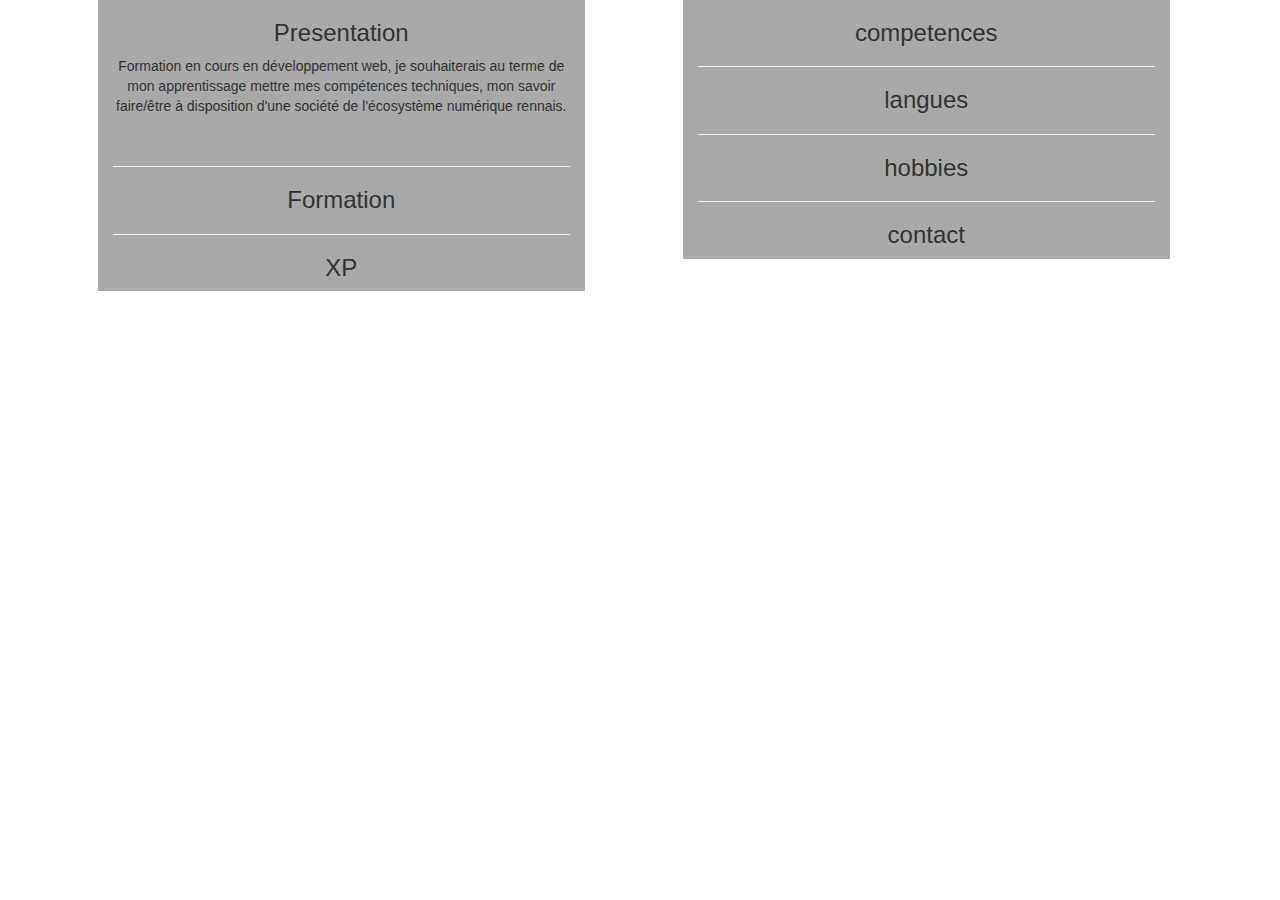
==== index.html @ 0ccfbfde "structure cv" ====
<!DOCTYPE html>
<html>
<head>
    <meta charset ="utf-8"/>
    <meta name="viewport" content="width=device-width,initial-scale=1.0"/>
    <link rel="stylesheet" href="http://maxcdn.bootstrapcdn.com/bootstrap/3.3.6/css/bootstrap.min.css">
   <link rel="stylesheet" type="text/css" href="style.css">
    <title>CV</title>
</head>
   <body>
    <div class="container">
        <div class="row">
            <div class="col-lg-5 col-lg-offset-1 col-md-6 col-md-offset-1 col-sm-12 col-xs-12 text-center partiegauche">
                <div class="presentation">
                    <h3>Presentation</h3>
                        <p>Formation en cours en développement web, je souhaiterais au terme de mon apprentissage mettre mes compétences techniques, mon savoir faire/être à disposition d'une société de l'écosystème numérique rennais.</p>
                        <div class="image">
                            <img src=""/>
                        </div>
                </div>
            <hr/>
                <div class="Formation">
                    <h3>Formation</h3>
                </div>
            <hr/>
                <div class="xp">
                    <h3>XP</h3>
                </div>
            </div>
           
            <div class="col-lg-5 col-lg-offset-1 col-md-6 col-md-offset-1 col-sm-12 col-xs-12 text-center partiedroite">
                <div class="skills">
                    <h3>competences</h3>
                </div>
            <hr/>
                <div class="langues">
                    <h3>langues</h3>
                </div>
            <hr/>
                <div class="Hobbies">
                    <h3>hobbies</h3>
                </div>
            <hr/>
                <div class="contact">
                    <h3>contact</h3>
                </div>
                   
            </div>
        </div>
        </div>  
    </div>
    
    
    
    </body> 

    
</html>
---- style.css ----
.container{
    margin: 0;
}

.partiegauche{
background-color: darkgray;
}

.partiedroite{
background-color: darkgray;
}
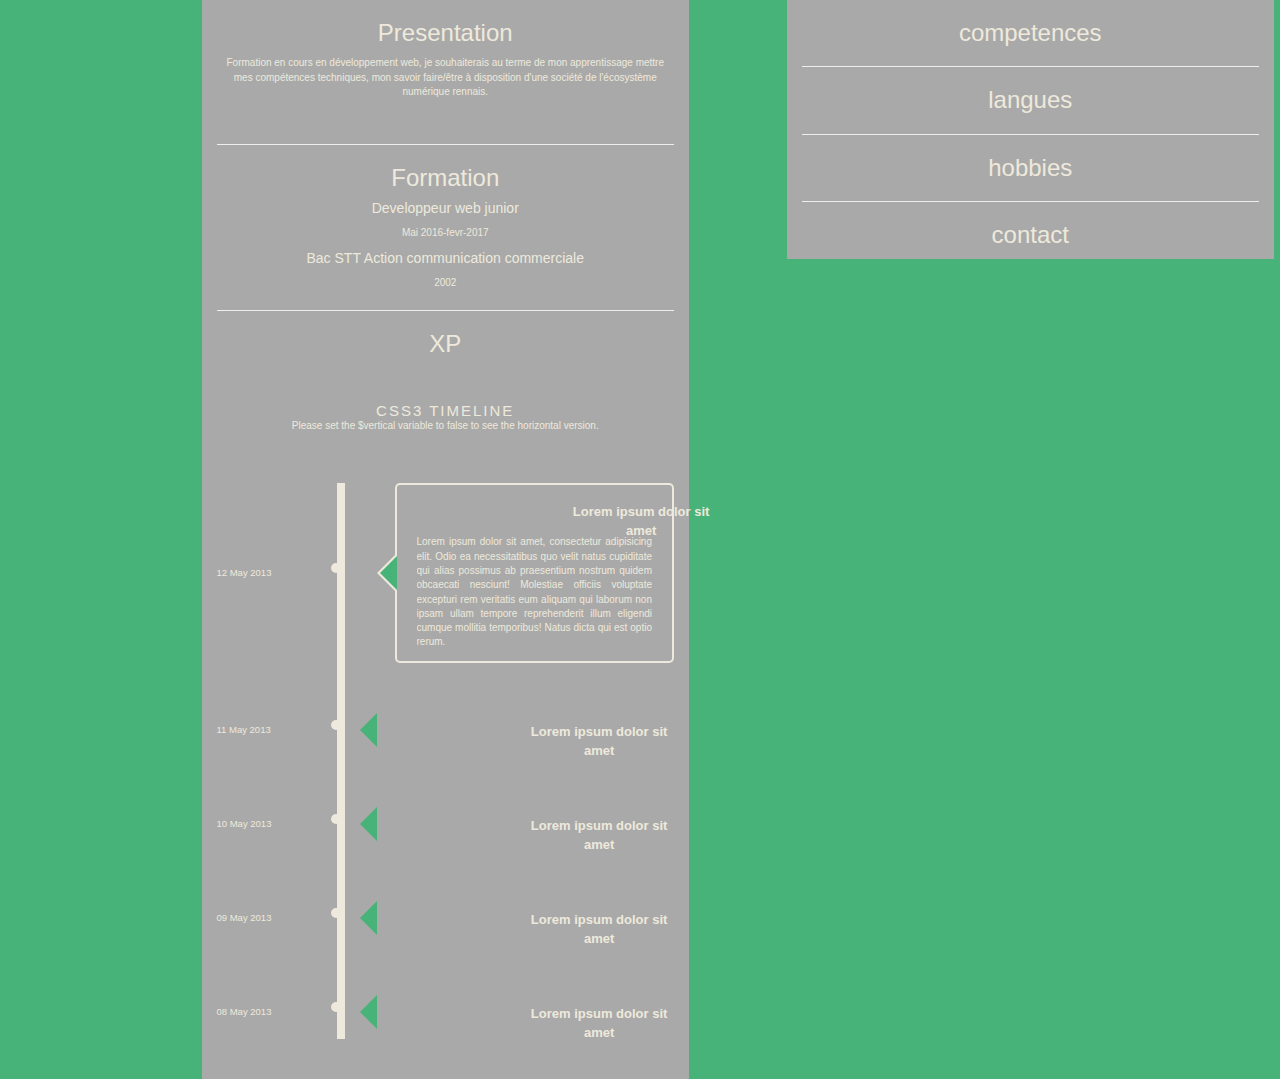
==== commit cc7279de: "ajout timeline" ====
--- a/index.html
+++ b/index.html
@@ -21,10 +21,83 @@
             <hr/>
                 <div class="Formation">
                     <h3>Formation</h3>
+                    <h5 class="code academie">Developpeur web junior</h5>
+                    <p class="dateformation1">Mai 2016-fevr-2017</p>
+                    <h5 class="bac">Bac STT Action communication commerciale</h5>
+                    <p class="dateformation2">2002</p>
                 </div>
             <hr/>
                 <div class="xp">
                     <h3>XP</h3>
+                    <h2>CSS3 Timeline</h2>
+<p>Please set the $vertical variable to false to see the horizontal version.</p>
+<ul id='timeline'>
+  <li class='work'>
+    <input class='radio' id='work5' name='works' type='radio' checked>
+    <div class="relative">
+      <label for='work5'>Lorem ipsum dolor sit amet</label>
+      <span class='date'>12 May 2013</span>
+      <span class='circle'></span>
+    </div>
+    <div class='content'>
+      <p>
+        Lorem ipsum dolor sit amet, consectetur adipisicing elit. Odio ea necessitatibus quo velit natus cupiditate qui alias possimus ab praesentium nostrum quidem obcaecati nesciunt! Molestiae officiis voluptate excepturi rem veritatis eum aliquam qui laborum non ipsam ullam tempore reprehenderit illum eligendi cumque mollitia temporibus! Natus dicta qui est optio rerum.
+      </p>
+    </div>
+  </li>
+  <li class='work'>
+    <input class='radio' id='work4' name='works' type='radio'>
+    <div class="relative">
+      <label for='work4'>Lorem ipsum dolor sit amet</label>
+      <span class='date'>11 May 2013</span>
+      <span class='circle'></span>
+    </div>
+    <div class='content'>
+      <p>
+        Lorem ipsum dolor sit amet, consectetur adipisicing elit. Odio ea necessitatibus quo velit natus cupiditate qui alias possimus ab praesentium nostrum quidem obcaecati nesciunt! Molestiae officiis voluptate excepturi rem veritatis eum aliquam qui laborum non ipsam ullam tempore reprehenderit illum eligendi cumque mollitia temporibus! Natus dicta qui est optio rerum.
+      </p>
+    </div>
+  </li>
+  <li class='work'>
+    <input class='radio' id='work3' name='works' type='radio'>
+    <div class="relative">
+      <label for='work3'>Lorem ipsum dolor sit amet</label>
+      <span class='date'>10 May 2013</span>
+      <span class='circle'></span>
+    </div>
+    <div class='content'>
+      <p>
+        Lorem ipsum dolor sit amet, consectetur adipisicing elit. Odio ea necessitatibus quo velit natus cupiditate qui alias possimus ab praesentium nostrum quidem obcaecati nesciunt! Molestiae officiis voluptate excepturi rem veritatis eum aliquam qui laborum non ipsam ullam tempore reprehenderit illum eligendi cumque mollitia temporibus! Natus dicta qui est optio rerum.
+      </p>
+    </div>
+  </li>
+  <li class='work'>
+    <input class='radio' id='work2' name='works' type='radio'>
+    <div class="relative">
+      <label for='work2'>Lorem ipsum dolor sit amet</label>
+      <span class='date'>09 May 2013</span>
+      <span class='circle'></span>
+    </div>
+    <div class='content'>
+      <p>
+        Lorem ipsum dolor sit amet, consectetur adipisicing elit. Odio ea necessitatibus quo velit natus cupiditate qui alias possimus ab praesentium nostrum quidem obcaecati nesciunt! Molestiae officiis voluptate excepturi rem veritatis eum aliquam qui laborum non ipsam ullam tempore reprehenderit illum eligendi cumque mollitia temporibus! Natus dicta qui est optio rerum.
+      </p>
+    </div>
+  </li>
+  <li class='work'>
+    <input class='radio' id='work1' name='works' type='radio'>
+    <div class="relative">
+      <label for='work1'>Lorem ipsum dolor sit amet</label>
+      <span class='date'>08 May 2013</span>
+      <span class='circle'></span>
+    </div>
+    <div class='content'>
+      <p>
+        Lorem ipsum dolor sit amet, consectetur adipisicing elit. Odio ea necessitatibus quo velit natus cupiditate qui alias possimus ab praesentium nostrum quidem obcaecati nesciunt! Molestiae officiis voluptate excepturi rem veritatis eum aliquam qui laborum non ipsam ullam tempore reprehenderit illum eligendi cumque mollitia temporibus! Natus dicta qui est optio rerum.
+      </p>
+    </div>
+  </li>
+</ul>
                 </div>
             </div>
            
--- a/style.css
+++ b/style.css
@@ -9,4 +9,196 @@
 
 .partiedroite{
 background-color: darkgray;
-}+}
+
+
+/* -------------------------------------
+ * For horizontal version, set the
+ * $vertical variable to false
+ * ------------------------------------- */
+/* -------------------------------------
+ * General Style
+ * ------------------------------------- */
+@import url(http://fonts.googleapis.com/css?family=Noto+Sans);
+body {
+  max-width: 1200px;
+  margin: 0 auto;
+  padding: 0 5%;
+  font-size: 100%;
+  font-family: "Noto Sans", sans-serif;
+  color: #eee9dc;
+  background: #48b379;
+}
+
+h2 {
+  margin: 3em 0 0 0;
+  font-size: 1.5em;
+  letter-spacing: 2px;
+  text-transform: uppercase;
+}
+
+/* -------------------------------------
+ * timeline
+ * ------------------------------------- */
+#timeline {
+  list-style: none;
+  margin: 50px 0 30px 120px;
+  padding-left: 30px;
+  border-left: 8px solid #eee9dc;
+}
+#timeline li {
+  margin: 40px 0;
+  position: relative;
+}
+#timeline p {
+  margin: 0 0 15px;
+}
+
+.date {
+  margin-top: -10px;
+  top: 50%;
+  left: -158px;
+  font-size: 0.95em;
+  line-height: 20px;
+  position: absolute;
+}
+
+.circle {
+  margin-top: -10px;
+  top: 50%;
+  left: -44px;
+  width: 10px;
+  height: 10px;
+  background: #48b379;
+  border: 5px solid #eee9dc;
+  border-radius: 50%;
+  display: block;
+  position: absolute;
+}
+
+.content {
+  max-height: 20px;
+  padding: 50px 20px 0;
+  border-color: transparent;
+  border-width: 2px;
+  border-style: solid;
+  border-radius: 0.5em;
+  position: relative;
+}
+.content:before, .content:after {
+  content: "";
+  width: 0;
+  height: 0;
+  border: solid transparent;
+  position: absolute;
+  pointer-events: none;
+  right: 100%;
+}
+.content:before {
+  border-right-color: inherit;
+  border-width: 20px;
+  top: 50%;
+  margin-top: -20px;
+}
+.content:after {
+  border-right-color: #48b379;
+  border-width: 17px;
+  top: 50%;
+  margin-top: -17px;
+}
+.content p {
+  max-height: 0;
+  color: transparent;
+  text-align: justify;
+  word-break: break-word;
+  hyphens: auto;
+  overflow: hidden;
+}
+
+label {
+  font-size: 1.3em;
+  position: absolute;
+  z-index: 100;
+  cursor: pointer;
+  top: 20px;
+  transition: transform 0.2s linear;
+}
+
+.radio {
+  display: none;
+}
+
+.radio:checked + .relative label {
+  cursor: auto;
+  transform: translateX(42px);
+}
+.radio:checked + .relative .circle {
+  background: #f98262;
+}
+.radio:checked ~ .content {
+  max-height: 180px;
+  border-color: #eee9dc;
+  margin-right: 20px;
+  transform: translateX(20px);
+  transition: max-height 0.4s linear, border-color 0.5s linear, transform 0.2s linear;
+}
+.radio:checked ~ .content p {
+  max-height: 200px;
+  color: #eee9dc;
+  transition: color 0.3s linear 0.3s;
+}
+
+/* -------------------------------------
+ * mobile phones (vertical version only)
+ * ------------------------------------- */
+@media screen and (max-width: 767px) {
+  #timeline {
+    margin-left: 0;
+    padding-left: 0;
+    border-left: none;
+  }
+  #timeline li {
+    margin: 50px 0;
+  }
+
+  label {
+    width: 85%;
+    font-size: 1.1em;
+    white-space: nowrap;
+    text-overflow: ellipsis;
+    overflow: hidden;
+    display: block;
+    transform: translateX(18px);
+  }
+
+  .content {
+    padding-top: 45px;
+    border-color: #eee9dc;
+  }
+  .content:before, .content:after {
+    border: solid transparent;
+    bottom: 100%;
+  }
+  .content:before {
+    border-bottom-color: inherit;
+    border-width: 17px;
+    top: -16px;
+    left: 50px;
+    margin-left: -17px;
+  }
+  .content:after {
+    border-bottom-color: #48b379;
+    border-width: 20px;
+    top: -20px;
+    left: 50px;
+    margin-left: -20px;
+  }
+  .content p {
+    font-size: 0.9em;
+    line-height: 1.4;
+  }
+
+  .circle, .date {
+    display: none;
+  }
+}
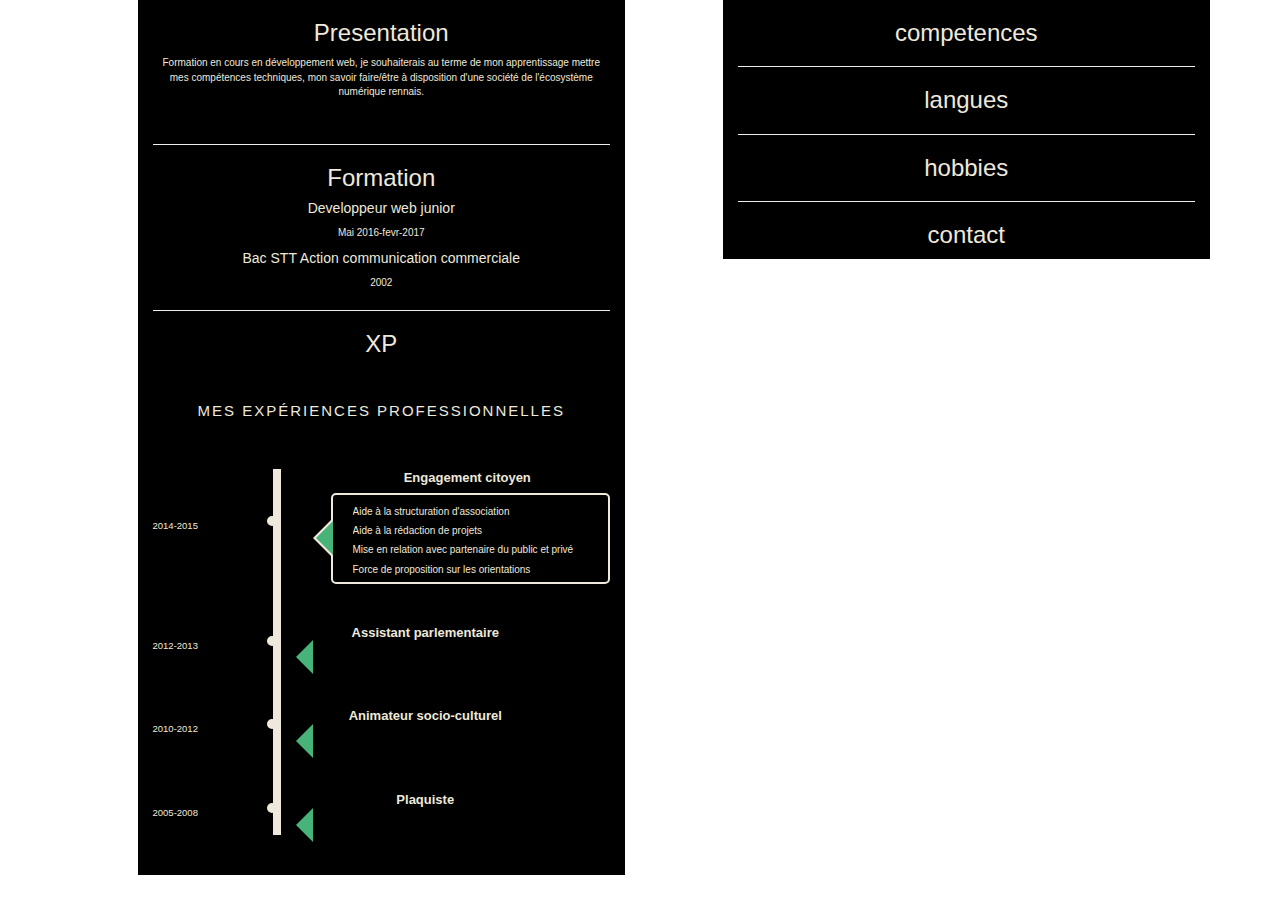
==== commit 4484af04: "structuration de la timeline" ====
--- a/index.html
+++ b/index.html
@@ -29,75 +29,69 @@
             <hr/>
                 <div class="xp">
                     <h3>XP</h3>
-                    <h2>CSS3 Timeline</h2>
-<p>Please set the $vertical variable to false to see the horizontal version.</p>
+                    <h2>Mes expériences professionnelles</h2>
+
 <ul id='timeline'>
   <li class='work'>
     <input class='radio' id='work5' name='works' type='radio' checked>
     <div class="relative">
-      <label for='work5'>Lorem ipsum dolor sit amet</label>
-      <span class='date'>12 May 2013</span>
+      <label for='work5'> Engagement citoyen</label>
+      <span class='date'>2014-2015</span>
       <span class='circle'></span>
     </div>
     <div class='content'>
-      <p>
-        Lorem ipsum dolor sit amet, consectetur adipisicing elit. Odio ea necessitatibus quo velit natus cupiditate qui alias possimus ab praesentium nostrum quidem obcaecati nesciunt! Molestiae officiis voluptate excepturi rem veritatis eum aliquam qui laborum non ipsam ullam tempore reprehenderit illum eligendi cumque mollitia temporibus! Natus dicta qui est optio rerum.
-      </p>
+      <p>Aide à la structuration d'association</p>
+        <p>Aide à la rédaction de projets</p>
+        <p>Mise en relation avec partenaire du public et privé</p>
+        <p>Force de proposition sur les orientations</p>
     </div>
   </li>
   <li class='work'>
     <input class='radio' id='work4' name='works' type='radio'>
     <div class="relative">
-      <label for='work4'>Lorem ipsum dolor sit amet</label>
-      <span class='date'>11 May 2013</span>
+      <label for='work4'>Assistant parlementaire</label>
+      <span class='date'>2012-2013</span>
       <span class='circle'></span>
     </div>
     <div class='content'>
-      <p>
-        Lorem ipsum dolor sit amet, consectetur adipisicing elit. Odio ea necessitatibus quo velit natus cupiditate qui alias possimus ab praesentium nostrum quidem obcaecati nesciunt! Molestiae officiis voluptate excepturi rem veritatis eum aliquam qui laborum non ipsam ullam tempore reprehenderit illum eligendi cumque mollitia temporibus! Natus dicta qui est optio rerum.
-      </p>
+        <p>Gestion de documents</p>
+<p>Production éléments de langage</p>
+<p>Rédaction de comptes rendus/synthèses</p>
+<p>Gestion base de données-Organisation de l’agenda</p>
+<p>Relations publiques</p>
+<p>Veille</p>
     </div>
   </li>
   <li class='work'>
     <input class='radio' id='work3' name='works' type='radio'>
     <div class="relative">
-      <label for='work3'>Lorem ipsum dolor sit amet</label>
-      <span class='date'>10 May 2013</span>
+        <label for='work3'>Animateur socio-culturel</label>
+      <span class='date'>2010-2012</span>
       <span class='circle'></span>
     </div>
     <div class='content'>
-      <p>
-        Lorem ipsum dolor sit amet, consectetur adipisicing elit. Odio ea necessitatibus quo velit natus cupiditate qui alias possimus ab praesentium nostrum quidem obcaecati nesciunt! Molestiae officiis voluptate excepturi rem veritatis eum aliquam qui laborum non ipsam ullam tempore reprehenderit illum eligendi cumque mollitia temporibus! Natus dicta qui est optio rerum.
-      </p>
+        <p>Accompagnement publics en difficulté- Médiation habitants/institutions</p>
+<p>Force de proposition sur l'orientation de la structure</p>
+<p>Écriture des projets de l’association</p>
+<p>Recherche de financement- Traitement des dossiers de subvention</p>
+<p>Organisation d’événements sportif et culturel</p>
+<p>Coopération internationale Maroc</p>
     </div>
   </li>
   <li class='work'>
     <input class='radio' id='work2' name='works' type='radio'>
     <div class="relative">
-      <label for='work2'>Lorem ipsum dolor sit amet</label>
-      <span class='date'>09 May 2013</span>
+      <label for='work2'>Plaquiste</label>
+      <span class='date'>2005-2008</span>
       <span class='circle'></span>
     </div>
     <div class='content'>
-      <p>
-        Lorem ipsum dolor sit amet, consectetur adipisicing elit. Odio ea necessitatibus quo velit natus cupiditate qui alias possimus ab praesentium nostrum quidem obcaecati nesciunt! Molestiae officiis voluptate excepturi rem veritatis eum aliquam qui laborum non ipsam ullam tempore reprehenderit illum eligendi cumque mollitia temporibus! Natus dicta qui est optio rerum.
+        <p>Aménagement combles, Isolation intérieure</p>
+        <p>Lecture de plan</p>
       </p>
     </div>
   </li>
-  <li class='work'>
-    <input class='radio' id='work1' name='works' type='radio'>
-    <div class="relative">
-      <label for='work1'>Lorem ipsum dolor sit amet</label>
-      <span class='date'>08 May 2013</span>
-      <span class='circle'></span>
-    </div>
-    <div class='content'>
-      <p>
-        Lorem ipsum dolor sit amet, consectetur adipisicing elit. Odio ea necessitatibus quo velit natus cupiditate qui alias possimus ab praesentium nostrum quidem obcaecati nesciunt! Molestiae officiis voluptate excepturi rem veritatis eum aliquam qui laborum non ipsam ullam tempore reprehenderit illum eligendi cumque mollitia temporibus! Natus dicta qui est optio rerum.
-      </p>
-    </div>
-  </li>
-</ul>
+  
                 </div>
             </div>
            
--- a/style.css
+++ b/style.css
@@ -4,11 +4,11 @@
 }
 
 .partiegauche{
-background-color: darkgray;
+background-color:black;
 }
 
 .partiedroite{
-background-color: darkgray;
+background-color: black;
 }
 
 
@@ -23,11 +23,10 @@
 body {
   max-width: 1200px;
   margin: 0 auto;
-  padding: 0 5%;
+  padding: 0 ;
   font-size: 100%;
   font-family: "Noto Sans", sans-serif;
   color: #eee9dc;
-  background: #48b379;
 }
 
 h2 {
@@ -51,7 +50,7 @@
   position: relative;
 }
 #timeline p {
-  margin: 0 0 15px;
+  margin: 0 0 5px;
 }
 
 .date {
@@ -78,7 +77,7 @@
 
 .content {
   max-height: 20px;
-  padding: 50px 20px 0;
+  padding: 10px 20px 0;
   border-color: transparent;
   border-width: 2px;
   border-style: solid;
@@ -117,11 +116,12 @@
 
 label {
   font-size: 1.3em;
-  position: absolute;
+  display: block;
   z-index: 100;
   cursor: pointer;
   top: 20px;
-  transition: transform 0.2s linear;
+  transition: transform 0.6s linear;
+  margin-right: 70px;
 }
 
 .radio {
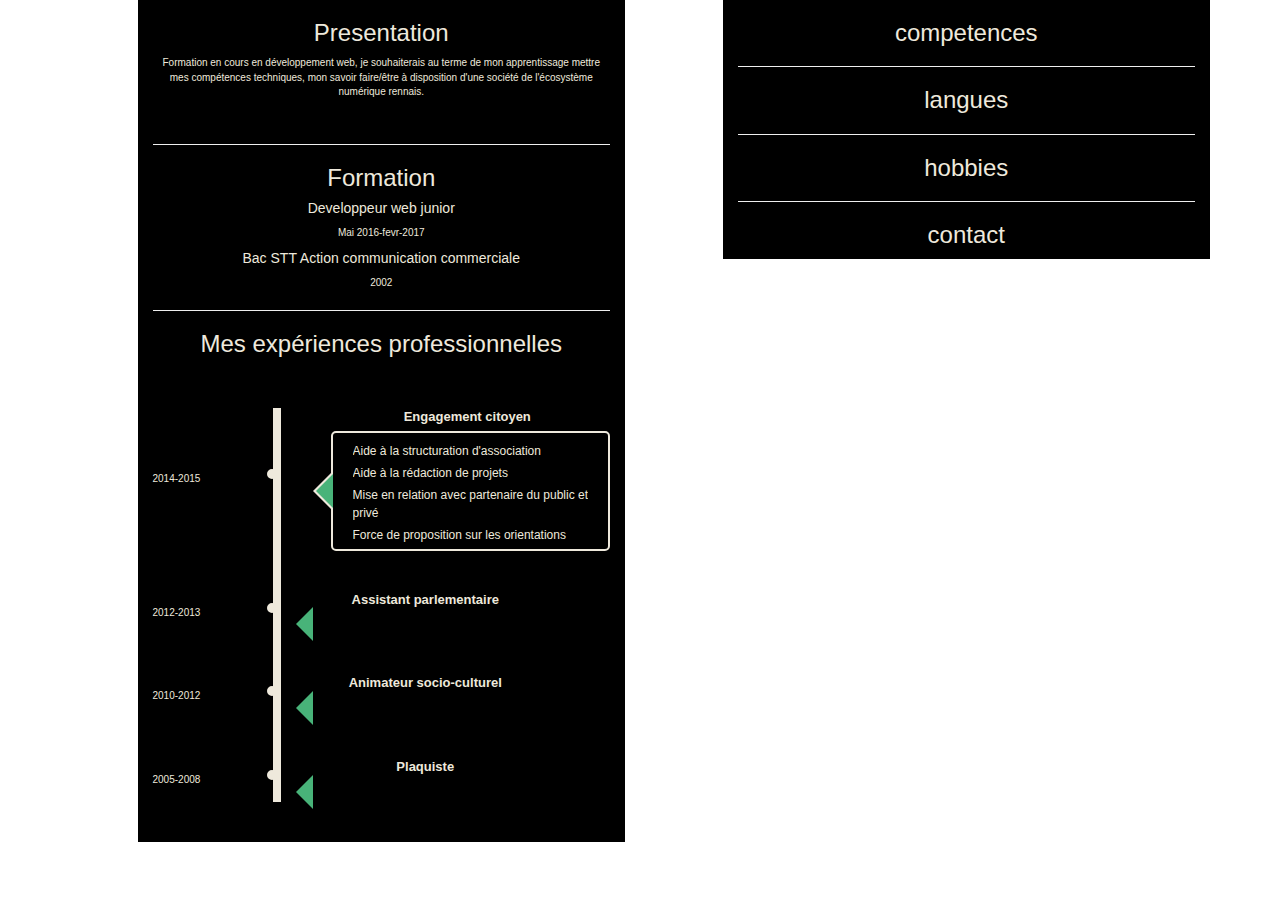
==== commit f270ce08: "changement du content timeline" ====
--- a/index.html
+++ b/index.html
@@ -28,8 +28,7 @@
                 </div>
             <hr/>
                 <div class="xp">
-                    <h3>XP</h3>
-                    <h2>Mes expériences professionnelles</h2>
+                    <h3>Mes expériences professionnelles</h3>
 
 <ul id='timeline'>
   <li class='work'>
@@ -57,7 +56,8 @@
         <p>Gestion de documents</p>
 <p>Production éléments de langage</p>
 <p>Rédaction de comptes rendus/synthèses</p>
-<p>Gestion base de données-Organisation de l’agenda</p>
+<p>Gestion base de données</p>
+<p>Organisation de l’agenda</p>
 <p>Relations publiques</p>
 <p>Veille</p>
     </div>
@@ -70,11 +70,12 @@
       <span class='circle'></span>
     </div>
     <div class='content'>
-        <p>Accompagnement publics en difficulté- Médiation habitants/institutions</p>
-<p>Force de proposition sur l'orientation de la structure</p>
+        <p>Médiation habitants/institutions</p>
+<p>Force de proposition orientation et organisation </p>
 <p>Écriture des projets de l’association</p>
-<p>Recherche de financement- Traitement des dossiers de subvention</p>
-<p>Organisation d’événements sportif et culturel</p>
+<p>Prospection financement</p>
+<p>Traitement des dossiers de subvention</p>
+<p>Organisation d’événements culturels</p>
 <p>Coopération internationale Maroc</p>
     </div>
   </li>
--- a/style.css
+++ b/style.css
@@ -57,9 +57,9 @@
   margin-top: -10px;
   top: 50%;
   left: -158px;
-  font-size: 0.95em;
   line-height: 20px;
   position: absolute;
+font-style: bold;
 }
 
 .circle {
@@ -146,6 +146,7 @@
   max-height: 200px;
   color: #eee9dc;
   transition: color 0.3s linear 0.3s;
+    font-size: 12px;
 }
 
 /* -------------------------------------
@@ -163,7 +164,7 @@
 
   label {
     width: 85%;
-    font-size: 1.1em;
+    font-size: 2.1em;
     white-space: nowrap;
     text-overflow: ellipsis;
     overflow: hidden;
@@ -194,7 +195,7 @@
     margin-left: -20px;
   }
   .content p {
-    font-size: 0.9em;
+    font-size: 13px;
     line-height: 1.4;
   }
 
